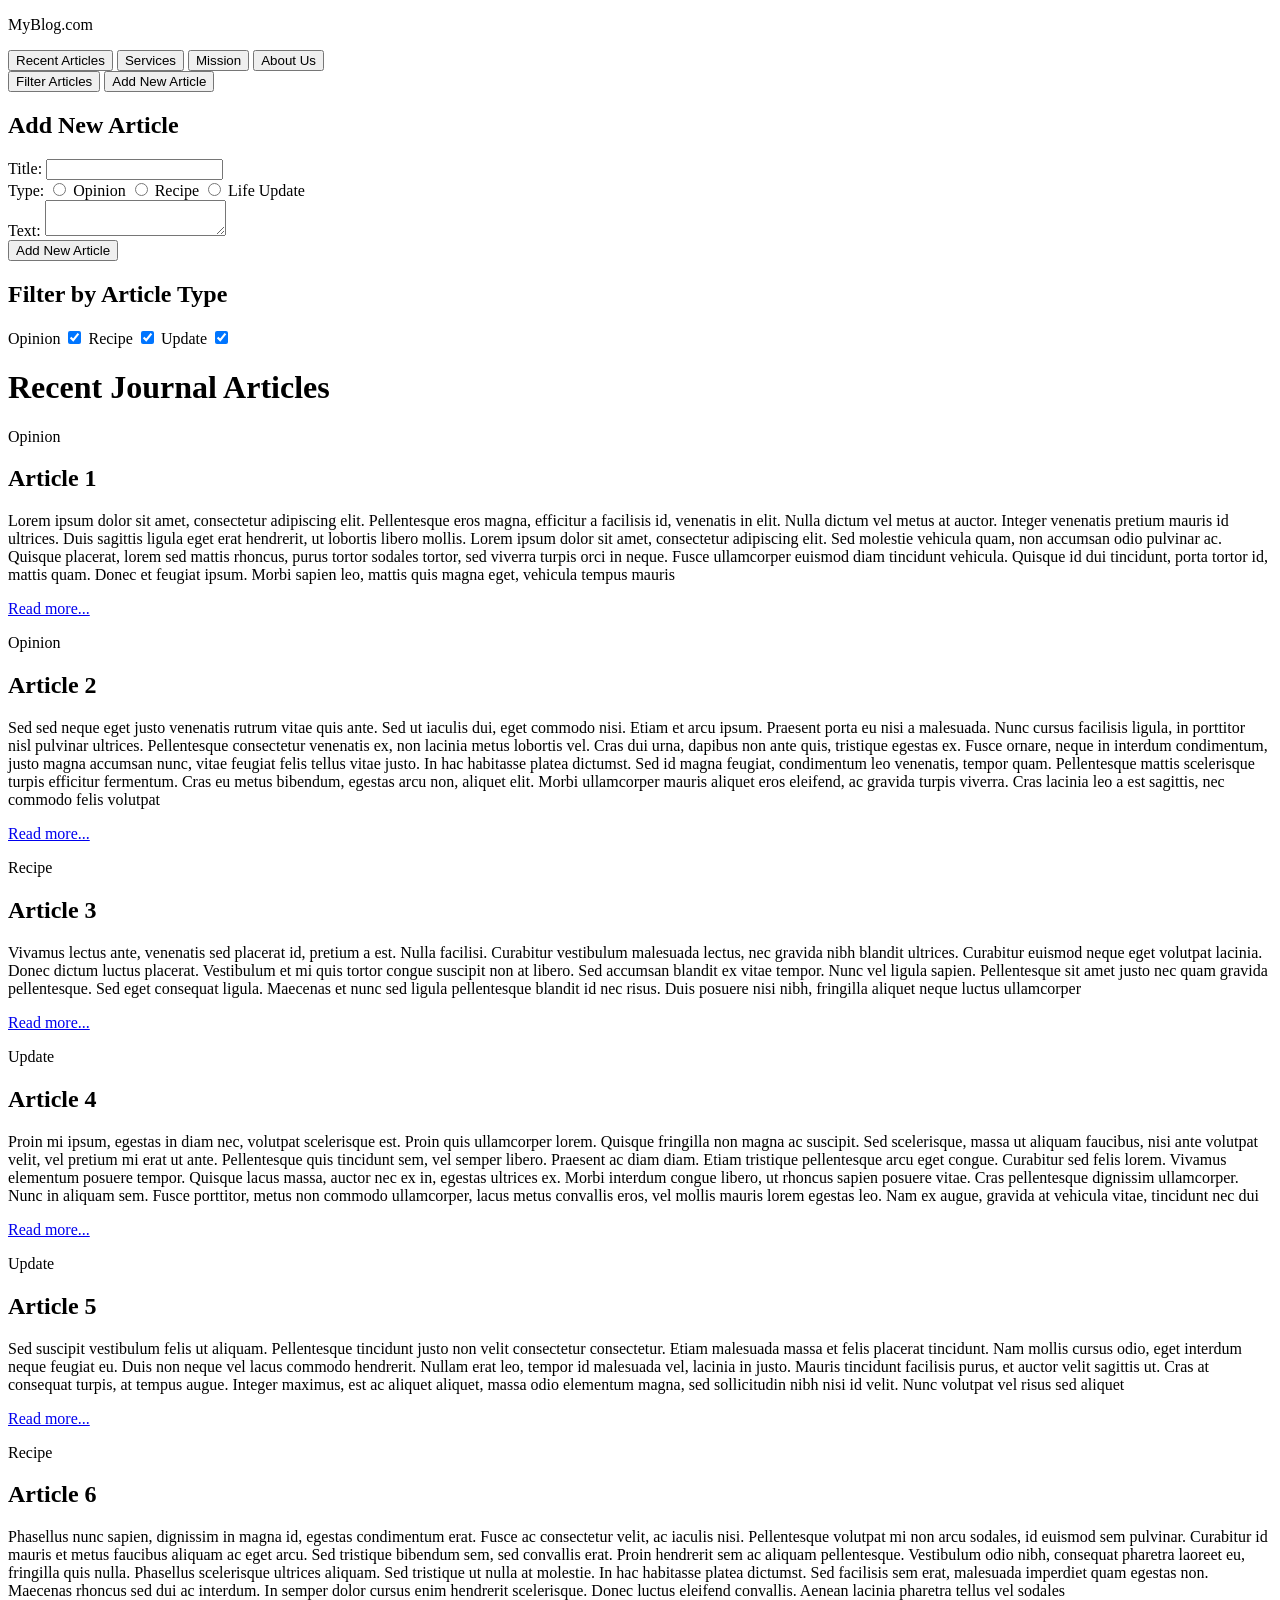
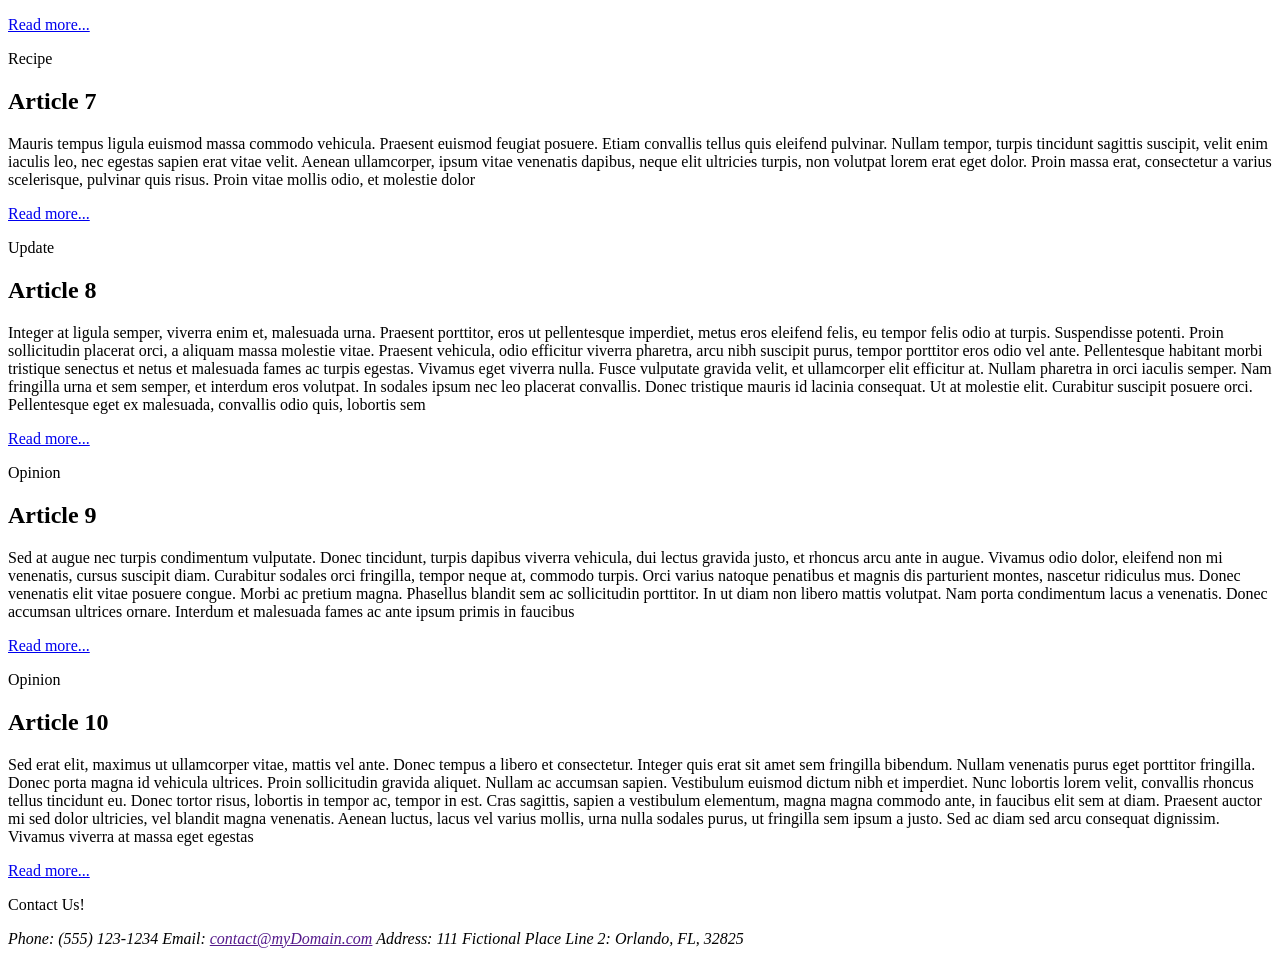
==== DOMManipulation.html @ f221a87d "Update and rename html-9a0cf471-79a7-448c-9921-0223f4d41e38.html to DOMManipulation.html" ====
<!DOCTYPE html>
<html lang="en">
    <head>
        <title>Recent Journal Articles</title>
        <link rel="stylesheet" href="10_css.css">
        <meta name="viewport" content="width=device-width, initial-scale=1.0" />
		<script src=""></script>
    </head>

    <body>

        <header>
            <p>MyBlog.com</p>

            <nav>
                <button href="recent.html">Recent Articles</button>
                <button href="services.html">Services</button>
                <button href="mission.html">Mission</button>
                <button href="about.html">About Us</button>
            </nav>
        </header>

        <main>

            <div id="showArea">

                <div id="toggleButtons">
                    <button onclick="showFilter()" id="filterButton" type="button">Filter Articles</button>
                    <button onclick="showAddNew()" id="addButton" type="button">Add New Article</button>
                </div>


                <form id="newContent">
                    <h2 class="formRow">Add New Article</h2>

                    <div class="formRow">
                        <label for="inputHeader">Title: </label>
                        <input id="inputHeader" name="inputHeader" type="text">
                    </div>
                    
                    <div class="formRow">
                            <label>Type:</label>
                            <input name="articleType" id="opinionRadio" type="radio"> <label for="opinionRadio">Opinion</label>
                            <input name="articleType" id="recipeRadio" type="radio"> <label for="recipeRadio">Recipe</label>
                            <input name="articleType" id="lifeRadio" type="radio"> <label for="lifeRadio">Life Update</label>
                    </div>

                    <div class="formRow">
                        <label for="inputArticle">Text:</label>
                        <textarea id="inputArticle" name="inputArticle"></textarea>
                    </div>

                    <div class="formRow">
                        <button onclick="addNewArticle()" type="button">Add New Article</button>
                    </div>
                </form>

                <form id="filterContent">
                    <h2>Filter by Article Type</h2>
                    <label for="opinionCheckbox">Opinion</label>
                    <input onclick="filterArticles()" id="opinionCheckbox" type="checkbox" checked>
                    <label for="recipeCheckbox">Recipe</label>
                    <input onclick="filterArticles()" id="recipeCheckbox" type="checkbox" checked>
                    <label for="updateCheckbox">Update</label>
                    <input onclick="filterArticles()" id="updateCheckbox" type="checkbox" checked>
                </form>
            </div>

            <h1>Recent Journal Articles</h1>

            <div id="articleList">
                <article class="opinion" id="a1">
                    <span class="marker">Opinion</span>
                    <h2>Article 1</h2>
                    <p>Lorem ipsum dolor sit amet, consectetur adipiscing elit. Pellentesque eros magna, efficitur a facilisis id, venenatis in elit. Nulla dictum vel metus at auctor. Integer venenatis pretium mauris id ultrices. Duis sagittis ligula eget erat hendrerit, ut lobortis libero mollis. Lorem ipsum dolor sit amet, consectetur adipiscing elit. Sed molestie vehicula quam, non accumsan odio pulvinar ac. Quisque placerat, lorem sed mattis rhoncus, purus tortor sodales tortor, sed viverra turpis orci in neque. Fusce ullamcorper euismod diam tincidunt vehicula. Quisque id dui tincidunt, porta tortor id, mattis quam. Donec et feugiat ipsum. Morbi sapien leo, mattis quis magna eget, vehicula tempus mauris</p>
                    <p><a href="moreDetails.html">Read more...</a></p>
                </article>

                <article class="opinion" id="a2">
                    <span class="marker">Opinion</span>
                    <h2>Article 2</h2>
                    <p>Sed sed neque eget justo venenatis rutrum vitae quis ante. Sed ut iaculis dui, eget commodo nisi. Etiam et arcu ipsum. Praesent porta eu nisi a malesuada. Nunc cursus facilisis ligula, in porttitor nisl pulvinar ultrices. Pellentesque consectetur venenatis ex, non lacinia metus lobortis vel. Cras dui urna, dapibus non ante quis, tristique egestas ex. Fusce ornare, neque in interdum condimentum, justo magna accumsan nunc, vitae feugiat felis tellus vitae justo. In hac habitasse platea dictumst. Sed id magna feugiat, condimentum leo venenatis, tempor quam. Pellentesque mattis scelerisque turpis efficitur fermentum. Cras eu metus bibendum, egestas arcu non, aliquet elit. Morbi ullamcorper mauris aliquet eros eleifend, ac gravida turpis viverra. Cras lacinia leo a est sagittis, nec commodo felis volutpat</p>
                    <p><a href="moreDetails.html">Read more...</a></p>
                </article>

                <article class="recipe" id="a3">
                    <span class="marker">Recipe</span>
                    <h2>Article 3</h2>
                    <p>Vivamus lectus ante, venenatis sed placerat id, pretium a est. Nulla facilisi. Curabitur vestibulum malesuada lectus, nec gravida nibh blandit ultrices. Curabitur euismod neque eget volutpat lacinia. Donec dictum luctus placerat. Vestibulum et mi quis tortor congue suscipit non at libero. Sed accumsan blandit ex vitae tempor. Nunc vel ligula sapien. Pellentesque sit amet justo nec quam gravida pellentesque. Sed eget consequat ligula. Maecenas et nunc sed ligula pellentesque blandit id nec risus. Duis posuere nisi nibh, fringilla aliquet neque luctus ullamcorper</p>
                    <p><a href="moreDetails.html">Read more...</a></p>
                </article>

                <article class="update" id="a4">
                    <span class="marker">Update</span>
                    <h2>Article 4</h2>
                    <p>Proin mi ipsum, egestas in diam nec, volutpat scelerisque est. Proin quis ullamcorper lorem. Quisque fringilla non magna ac suscipit. Sed scelerisque, massa ut aliquam faucibus, nisi ante volutpat velit, vel pretium mi erat ut ante. Pellentesque quis tincidunt sem, vel semper libero. Praesent ac diam diam. Etiam tristique pellentesque arcu eget congue. Curabitur sed felis lorem. Vivamus elementum posuere tempor. Quisque lacus massa, auctor nec ex in, egestas ultrices ex. Morbi interdum congue libero, ut rhoncus sapien posuere vitae. Cras pellentesque dignissim ullamcorper. Nunc in aliquam sem. Fusce porttitor, metus non commodo ullamcorper, lacus metus convallis eros, vel mollis mauris lorem egestas leo. Nam ex augue, gravida at vehicula vitae, tincidunt nec dui</p>
                    <p><a href="moreDetails.html">Read more...</a></p>
                </article>

                <article class="update" id="a5">
                    <span class="marker">Update</span>
                    <h2>Article 5</h2>
                    <p>Sed suscipit vestibulum felis ut aliquam. Pellentesque tincidunt justo non velit consectetur consectetur. Etiam malesuada massa et felis placerat tincidunt. Nam mollis cursus odio, eget interdum neque feugiat eu. Duis non neque vel lacus commodo hendrerit. Nullam erat leo, tempor id malesuada vel, lacinia in justo. Mauris tincidunt facilisis purus, et auctor velit sagittis ut. Cras at consequat turpis, at tempus augue. Integer maximus, est ac aliquet aliquet, massa odio elementum magna, sed sollicitudin nibh nisi id velit. Nunc volutpat vel risus sed aliquet</p>
                    <p><a href="moreDetails.html">Read more...</a></p>
                </article>

                <article class="recipe" id="a6">
                    <span class="marker">Recipe</span>
                    <h2>Article 6</h2>
                    <p>Phasellus nunc sapien, dignissim in magna id, egestas condimentum erat. Fusce ac consectetur velit, ac iaculis nisi. Pellentesque volutpat mi non arcu sodales, id euismod sem pulvinar. Curabitur id mauris et metus faucibus aliquam ac eget arcu. Sed tristique bibendum sem, sed convallis erat. Proin hendrerit sem ac aliquam pellentesque. Vestibulum odio nibh, consequat pharetra laoreet eu, fringilla quis nulla. Phasellus scelerisque ultrices aliquam. Sed tristique ut nulla at molestie. In hac habitasse platea dictumst. Sed facilisis sem erat, malesuada imperdiet quam egestas non. Maecenas rhoncus sed dui ac interdum. In semper dolor cursus enim hendrerit scelerisque. Donec luctus eleifend convallis. Aenean lacinia pharetra tellus vel sodales</p>
                    <p><a href="moreDetails.html">Read more...</a></p>
                </article>

                <article class="recipe" id="a7">
                    <span class="marker">Recipe</span>
                    <h2>Article 7</h2>
                    <p>Mauris tempus ligula euismod massa commodo vehicula. Praesent euismod feugiat posuere. Etiam convallis tellus quis eleifend pulvinar. Nullam tempor, turpis tincidunt sagittis suscipit, velit enim iaculis leo, nec egestas sapien erat vitae velit. Aenean ullamcorper, ipsum vitae venenatis dapibus, neque elit ultricies turpis, non volutpat lorem erat eget dolor. Proin massa erat, consectetur a varius scelerisque, pulvinar quis risus. Proin vitae mollis odio, et molestie dolor</p>
                    <p><a href="moreDetails.html">Read more...</a></p>
                </article>

                <article class="update" id="a8">
                    <span class="marker">Update</span>
                    <h2>Article 8</h2>
                    <p>Integer at ligula semper, viverra enim et, malesuada urna. Praesent porttitor, eros ut pellentesque imperdiet, metus eros eleifend felis, eu tempor felis odio at turpis. Suspendisse potenti. Proin sollicitudin placerat orci, a aliquam massa molestie vitae. Praesent vehicula, odio efficitur viverra pharetra, arcu nibh suscipit purus, tempor porttitor eros odio vel ante. Pellentesque habitant morbi tristique senectus et netus et malesuada fames ac turpis egestas. Vivamus eget viverra nulla. Fusce vulputate gravida velit, et ullamcorper elit efficitur at. Nullam pharetra in orci iaculis semper. Nam fringilla urna et sem semper, et interdum eros volutpat. In sodales ipsum nec leo placerat convallis. Donec tristique mauris id lacinia consequat. Ut at molestie elit. Curabitur suscipit posuere orci. Pellentesque eget ex malesuada, convallis odio quis, lobortis sem</p>
                    <p><a href="moreDetails.html">Read more...</a></p>
                </article>

                <article class="opinion" id="a9">
                    <span class="marker">Opinion</span>
                    <h2>Article 9</h2>
                    <p>Sed at augue nec turpis condimentum vulputate. Donec tincidunt, turpis dapibus viverra vehicula, dui lectus gravida justo, et rhoncus arcu ante in augue. Vivamus odio dolor, eleifend non mi venenatis, cursus suscipit diam. Curabitur sodales orci fringilla, tempor neque at, commodo turpis. Orci varius natoque penatibus et magnis dis parturient montes, nascetur ridiculus mus. Donec venenatis elit vitae posuere congue. Morbi ac pretium magna. Phasellus blandit sem ac sollicitudin porttitor. In ut diam non libero mattis volutpat. Nam porta condimentum lacus a venenatis. Donec accumsan ultrices ornare. Interdum et malesuada fames ac ante ipsum primis in faucibus</p>
                    <p><a href="moreDetails.html">Read more...</a></p>
                </article>

                <article class="opinion" id="a10">
                    <span class="marker">Opinion</span>
                    <h2>Article 10</h2>
                    <p>Sed erat elit, maximus ut ullamcorper vitae, mattis vel ante. Donec tempus a libero et consectetur. Integer quis erat sit amet sem fringilla bibendum. Nullam venenatis purus eget porttitor fringilla. Donec porta magna id vehicula ultrices. Proin sollicitudin gravida aliquet. Nullam ac accumsan sapien. Vestibulum euismod dictum nibh et imperdiet. Nunc lobortis lorem velit, convallis rhoncus tellus tincidunt eu. Donec tortor risus, lobortis in tempor ac, tempor in est. Cras sagittis, sapien a vestibulum elementum, magna magna commodo ante, in faucibus elit sem at diam. Praesent auctor mi sed dolor ultricies, vel blandit magna venenatis. Aenean luctus, lacus vel varius mollis, urna nulla sodales purus, ut fringilla sem ipsum a justo. Sed ac diam sed arcu consequat dignissim. Vivamus viverra at massa eget egestas</p>
                    <p><a href="moreDetails.html">Read more...</a></p>
                </article>
            </div>

            <footer>
                <p>Contact Us!</p>
                <address>
                    <div>
                        <span>Phone:</span> <span>(555) 123-1234</span>
                        <span>Email:</span> </span><a href="">contact@myDomain.com</a></span>
                        <span>Address:</span> <span>111 Fictional Place</span>
                        <span>Line 2:</span> <span>Orlando, FL, 32825</span>
                    </div>
                </address>
            </footer>
        </main>
    </body>
</html>
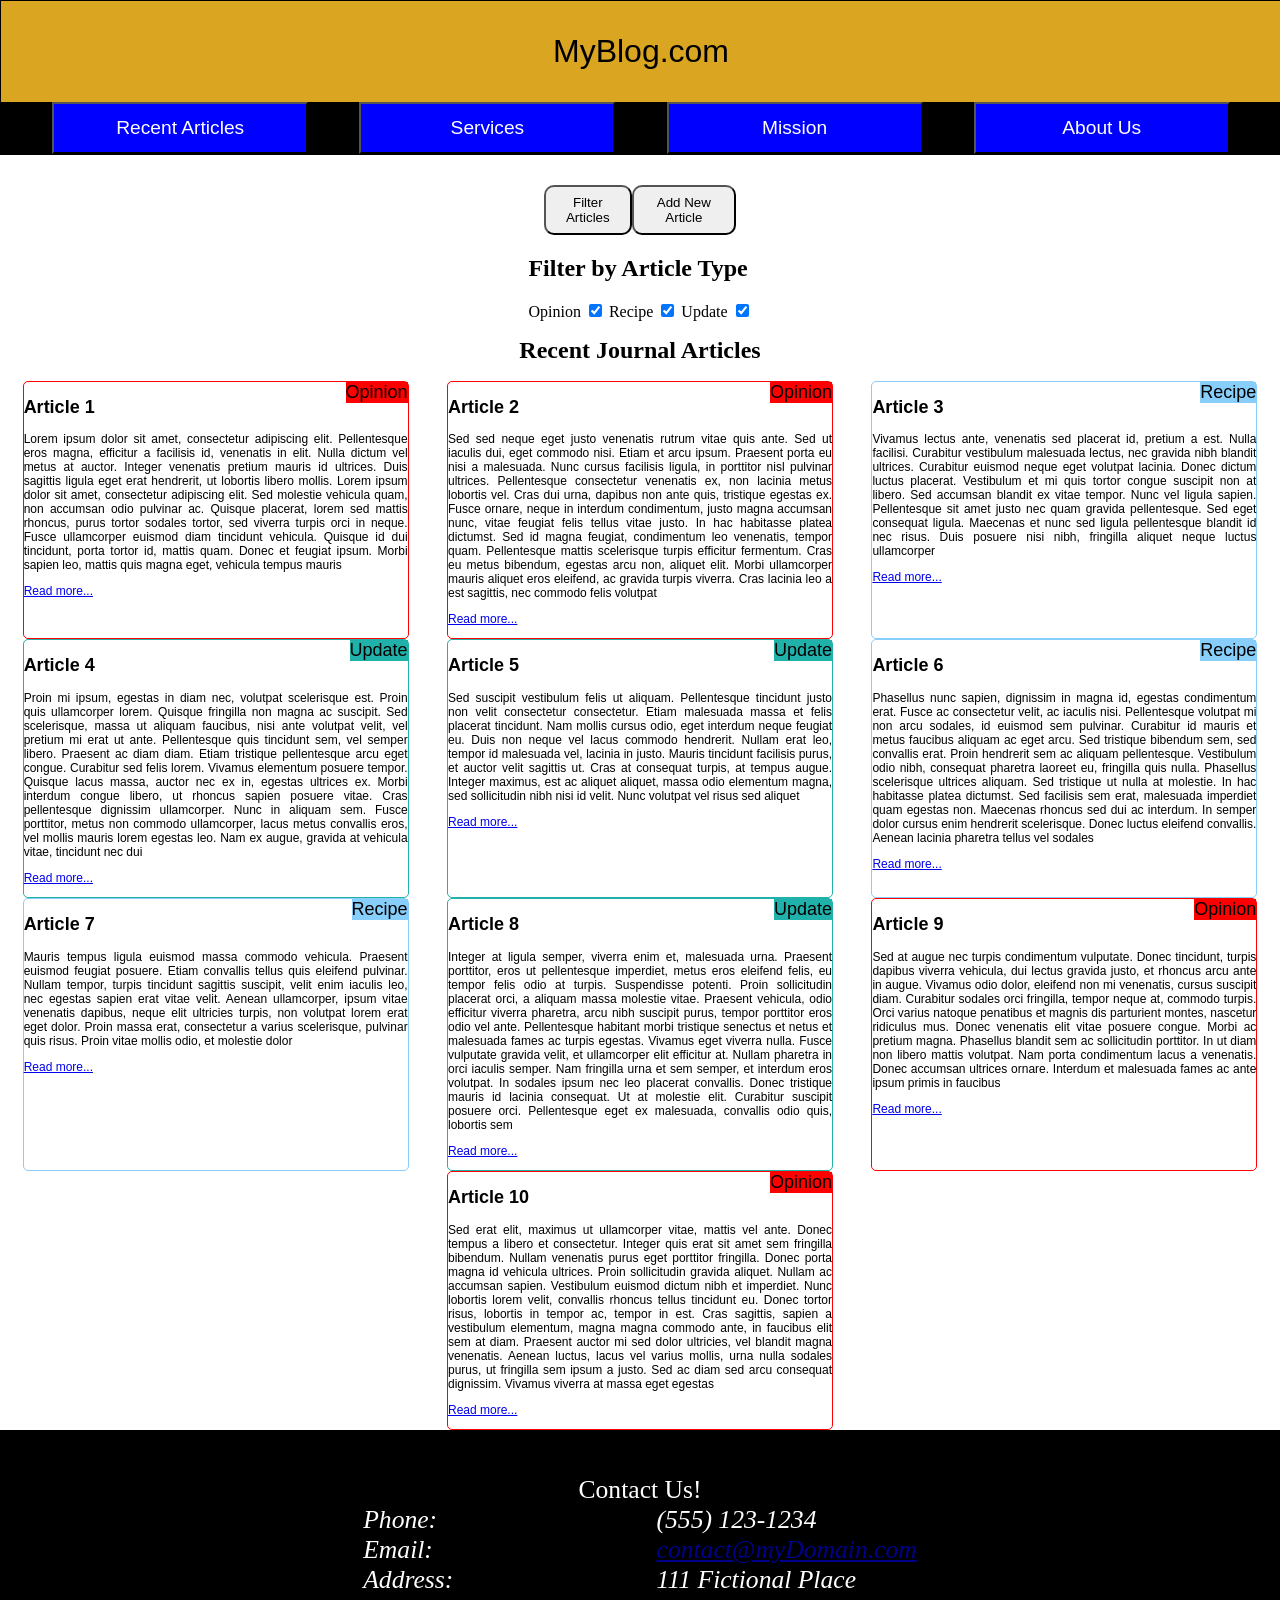
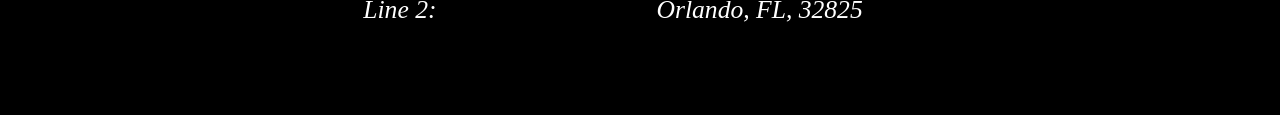
==== commit 4500ffd1: "Update DOMManipulation.html" ====
--- a/DOMManipulation.html
+++ b/DOMManipulation.html
@@ -4,7 +4,7 @@
         <title>Recent Journal Articles</title>
         <link rel="stylesheet" href="10_css.css">
         <meta name="viewport" content="width=device-width, initial-scale=1.0" />
-		<script src=""></script>
+		<script src="DM.js"></script>
     </head>
 
     <body>
@@ -154,3 +154,4 @@
         </main>
     </body>
 </html>
+
--- a/10_css.css
+++ b/10_css.css
@@ -0,0 +1,216 @@
+
+#showArea
+{
+    display: flex;
+    flex-direction: column;
+    width: 75%;
+    margin: auto;
+    margin-top: 30px;
+}
+
+#toggleButtons
+{
+    margin: auto;
+    display: flex;
+    width: 20%;
+    justify-content: space-evenly;
+}
+
+#toggleButtons > *
+{
+    height: 50px;
+    border-radius: 10px;
+}
+
+form#newContent{
+    display: none;
+    flex-direction: column;
+    margin: auto;
+    width: 75%;
+    align-items: center;
+}
+
+form#filterContent{
+    display: block;
+    margin: auto;
+}
+
+.formRow
+{
+    width: 400px;
+    font-size: 1.3em;
+}
+
+article.opinion{
+    border: 1px solid red;
+}
+
+article.recipe{
+    border: 1px solid lightskyblue;
+}
+
+article.update{
+    border: 1px solid lightseagreen;
+}
+
+.marker
+{
+    float:right;
+    font-size: 1.5em;
+}
+
+.date
+{
+    float:left;
+    font-size: 1.5em;
+}
+
+
+.opinion .marker
+{
+    background-color: red;
+}
+
+.recipe .marker
+{
+    background-color: lightskyblue;
+}
+
+.update .marker
+{
+    background-color: lightseagreen;
+}
+
+
+
+
+body{
+    padding: 0;
+    margin: 0;
+    width: 100%;
+}
+
+main{
+    width: 100%;
+}
+
+main h1
+{
+    text-align: center;
+    font-size: clamp(12px, 4vw, 24px);
+}
+
+
+header{
+    background-color: goldenrod;
+    text-align: center;
+    position: sticky;
+    top: 0px;
+    font-size: 2.5vw;
+    width: 100%;
+    margin: 0;
+    border: 1px solid black;
+    font-family: 'Trebuchet MS', 'Lucida Sans Unicode', 'Lucida Grande', 'Lucida Sans', Arial, sans-serif;
+}
+
+main > div#articleList
+{
+    display:flex;
+    flex-wrap: wrap;
+    align-items: stretch;
+    justify-content: center;
+    font-family:'Lucida Sans', 'Lucida Sans Regular', 'Lucida Grande', 'Lucida Sans Unicode', Geneva, Verdana, sans-serif
+}
+
+article{
+    width: 30%;
+    margin-left:1.5%;
+    margin-right: 1.5%;
+    text-align: justify;
+    font-size: clamp(8px, 1.5vw, 12px);
+    border-radius: 5px;
+}
+
+
+
+footer
+{
+    padding-top: 5vh;
+    font-size: 2vw;
+    padding-bottom: 10vh;
+    color: white;
+    background-color: black;
+}
+
+a:visited
+{
+    color: darkblue;
+}
+
+footer p{
+    text-align: center;
+    margin: auto;
+    width: 50%;
+    
+}
+
+address > div
+{
+    display: grid;
+    grid-template-columns: auto auto;
+    justify-content: space-evenly;
+    width: 75%;
+    margin: auto;
+}
+
+nav{
+    display: flex;
+    flex-wrap: nowrap;
+    width: 100%;
+    margin: 0;
+    padding: 0;
+    justify-content: space-evenly;
+    background-color: black;
+}
+
+nav button
+{
+    color:white;
+    background-color: blue;
+    text-decoration: none;
+    font-size: 1.5vw;
+    display: inline;
+    width: 20%;
+    padding: 1vw 0vw;
+    text-wrap-mode: nowrap;
+}
+
+nav button:hover{
+    background-color:darkgoldenrod;
+}
+
+nav button:active{
+    background-color: gold;
+}
+
+
+
+
+
+@media screen and (max-width: 600px) {
+    article{
+        width: 75%;
+        margin: auto;
+    }
+}
+
+@media screen and (max-width: 1000px){
+
+    main{
+        width: 100%;
+    }
+
+    header{
+        width: 100%;
+    }
+}
